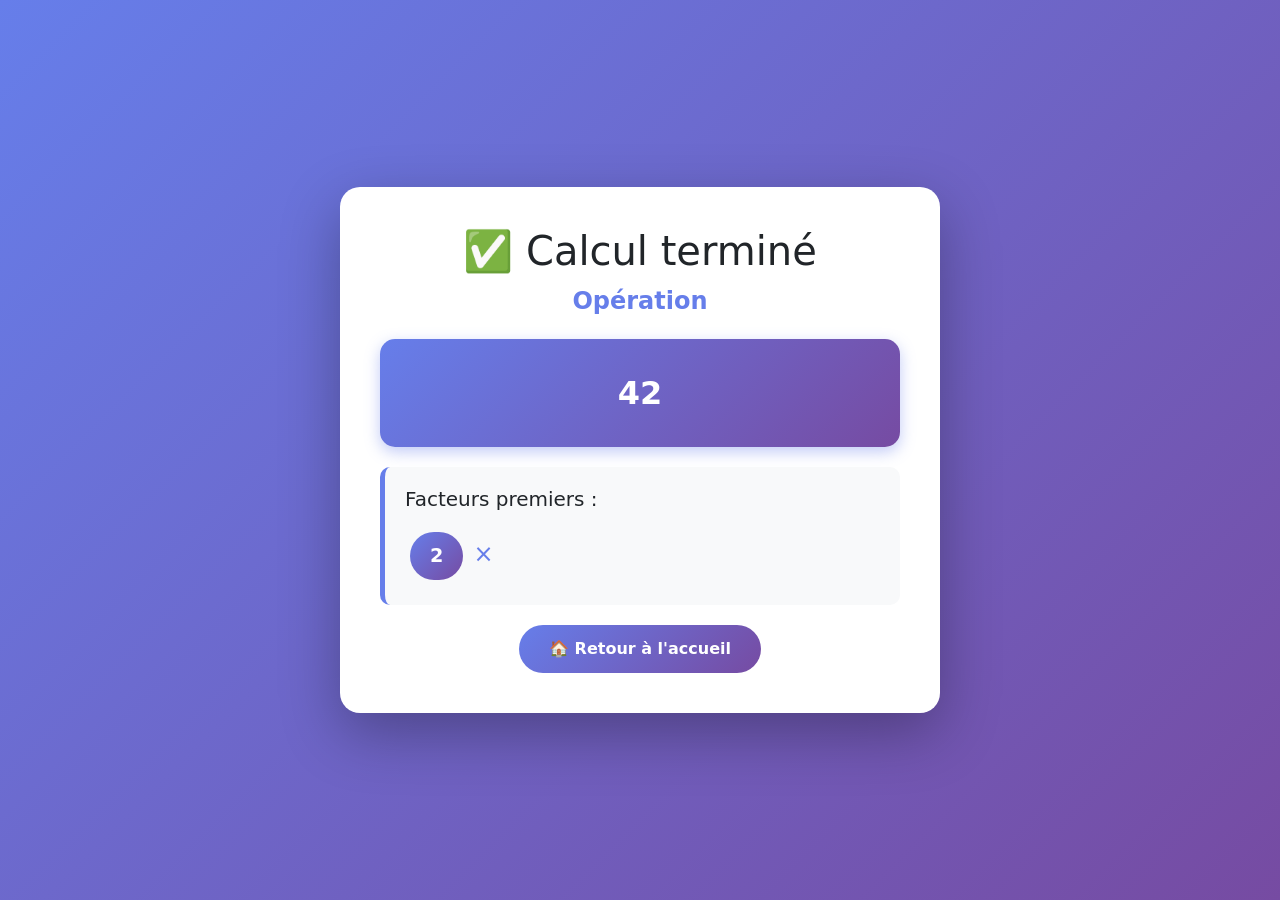
==== calculatriceSpringBoot/calculatrice/src/main/resources/templates/resultat.html @ 8180823b "Implémentation Somme et Factorisation, Création templates, ajout Controller" ====
<!DOCTYPE html>
<html xmlns:th="http://www.thymeleaf.org" lang="fr">
<head>
    <meta charset="UTF-8">
    <meta name="viewport" content="width=device-width, initial-scale=1.0">
    <title>Résultat - Calculatrice</title>
    <link href="https://cdn.jsdelivr.net/npm/bootstrap@5.3.0/dist/css/bootstrap.min.css" rel="stylesheet">
    <style>
        body {
            background: linear-gradient(135deg, #667eea 0%, #764ba2 100%);
            min-height: 100vh;
            display: flex;
            align-items: center;
            justify-content: center;
            padding: 20px;
        }
        .result-card {
            background: white;
            border-radius: 20px;
            box-shadow: 0 20px 60px rgba(0, 0, 0, 0.3);
            padding: 40px;
            max-width: 600px;
            width: 100%;
        }
        .operation-title {
            color: #667eea;
            font-weight: bold;
            font-size: 1.5rem;
            margin-bottom: 20px;
        }
        .result-value {
            background: linear-gradient(135deg, #667eea 0%, #764ba2 100%);
            color: white;
            padding: 30px;
            border-radius: 15px;
            font-size: 2rem;
            font-weight: bold;
            text-align: center;
            margin: 20px 0;
            box-shadow: 0 5px 15px rgba(102, 126, 234, 0.4);
        }
        .facteurs-list {
            background: #f8f9fa;
            padding: 20px;
            border-radius: 10px;
            border-left: 5px solid #667eea;
        }
        .facteur-item {
            display: inline-block;
            background: linear-gradient(135deg, #667eea 0%, #764ba2 100%);
            color: white;
            padding: 10px 20px;
            margin: 5px;
            border-radius: 25px;
            font-weight: bold;
            font-size: 1.2rem;
        }
        .btn-home {
            background: linear-gradient(135deg, #667eea 0%, #764ba2 100%);
            border: none;
            color: white;
            padding: 12px 30px;
            border-radius: 25px;
            font-weight: bold;
            text-decoration: none;
            display: inline-block;
            margin-top: 20px;
            transition: transform 0.3s;
        }
        .btn-home:hover {
            transform: scale(1.05);
            color: white;
        }
    </style>
</head>
<body>
    <div class="result-card">
        <div class="text-center">
            <h1>✅ Calcul terminé</h1>
            <p class="operation-title" th:text="${operation}">Opération</p>
        </div>

        <!-- Affichage du résultat numérique (pour somme et sommeMultiple) -->
        <div th:if="${resultat != null}" class="result-value" th:text="${resultat}">
            42
        </div>

        <!-- Affichage de la factorisation (liste de facteurs) -->
        <div th:if="${facteurs != null}" class="facteurs-list">
            <h5 class="mb-3">Facteurs premiers :</h5>
            <div>
                <span th:each="facteur, iterStat : ${facteurs}">
                    <span class="facteur-item" th:text="${facteur}">2</span>
                    <span th:if="${!iterStat.last}" style="font-size: 1.5rem; color: #667eea;"> × </span>
                </span>
            </div>
        </div>

        <div class="text-center">
            <a href="/" class="btn-home">
                🏠 Retour à l'accueil
            </a>
        </div>
    </div>

    <script src="https://cdn.jsdelivr.net/npm/bootstrap@5.3.0/dist/js/bootstrap.bundle.min.js"></script>
</body>
</html>
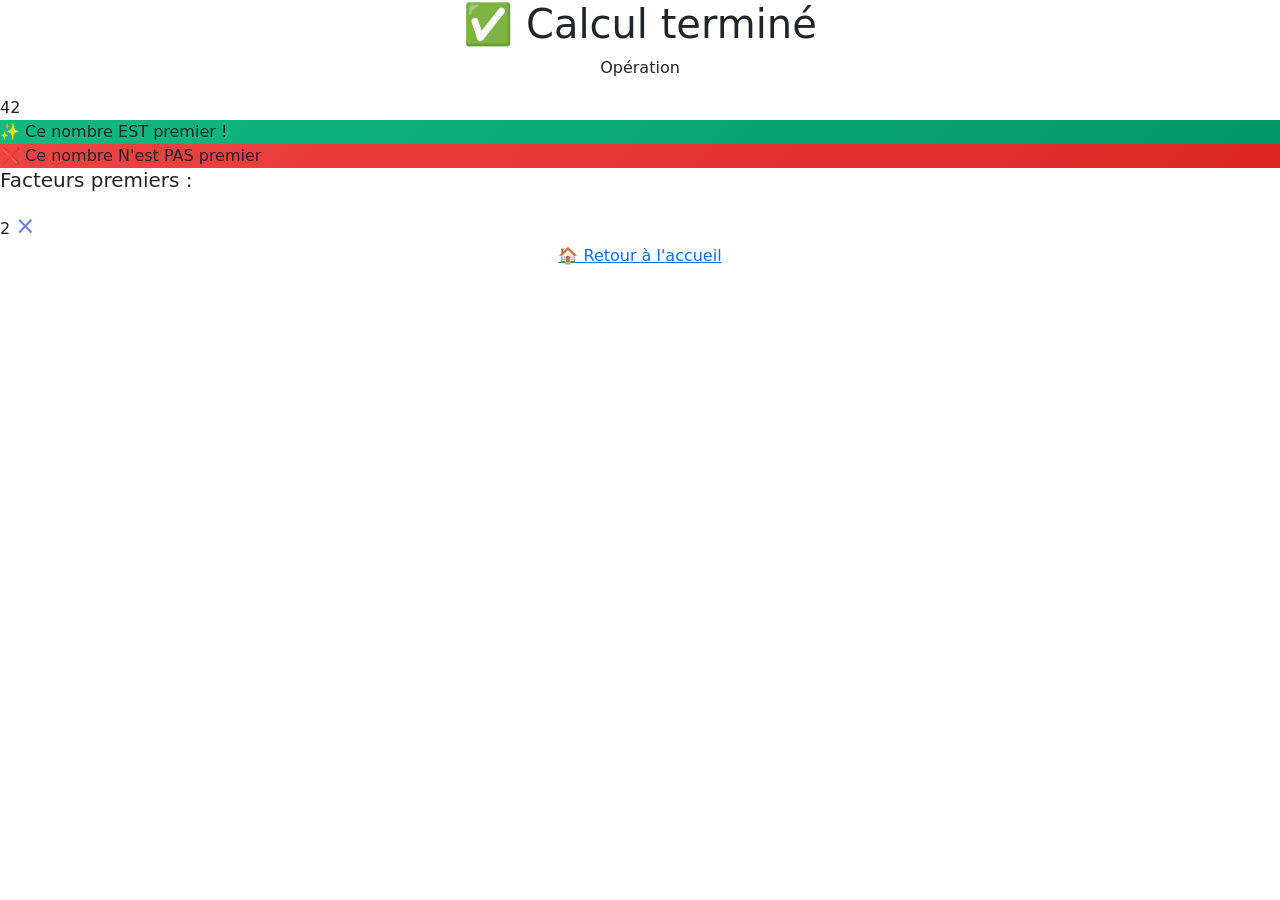
==== commit 75c79455: "Refacto du CSS, ajout de Premier" ====
--- a/calculatriceSpringBoot/calculatrice/src/main/resources/templates/resultat.html
+++ b/calculatriceSpringBoot/calculatrice/src/main/resources/templates/resultat.html
@@ -5,73 +5,7 @@
     <meta name="viewport" content="width=device-width, initial-scale=1.0">
     <title>Résultat - Calculatrice</title>
     <link href="https://cdn.jsdelivr.net/npm/bootstrap@5.3.0/dist/css/bootstrap.min.css" rel="stylesheet">
-    <style>
-        body {
-            background: linear-gradient(135deg, #667eea 0%, #764ba2 100%);
-            min-height: 100vh;
-            display: flex;
-            align-items: center;
-            justify-content: center;
-            padding: 20px;
-        }
-        .result-card {
-            background: white;
-            border-radius: 20px;
-            box-shadow: 0 20px 60px rgba(0, 0, 0, 0.3);
-            padding: 40px;
-            max-width: 600px;
-            width: 100%;
-        }
-        .operation-title {
-            color: #667eea;
-            font-weight: bold;
-            font-size: 1.5rem;
-            margin-bottom: 20px;
-        }
-        .result-value {
-            background: linear-gradient(135deg, #667eea 0%, #764ba2 100%);
-            color: white;
-            padding: 30px;
-            border-radius: 15px;
-            font-size: 2rem;
-            font-weight: bold;
-            text-align: center;
-            margin: 20px 0;
-            box-shadow: 0 5px 15px rgba(102, 126, 234, 0.4);
-        }
-        .facteurs-list {
-            background: #f8f9fa;
-            padding: 20px;
-            border-radius: 10px;
-            border-left: 5px solid #667eea;
-        }
-        .facteur-item {
-            display: inline-block;
-            background: linear-gradient(135deg, #667eea 0%, #764ba2 100%);
-            color: white;
-            padding: 10px 20px;
-            margin: 5px;
-            border-radius: 25px;
-            font-weight: bold;
-            font-size: 1.2rem;
-        }
-        .btn-home {
-            background: linear-gradient(135deg, #667eea 0%, #764ba2 100%);
-            border: none;
-            color: white;
-            padding: 12px 30px;
-            border-radius: 25px;
-            font-weight: bold;
-            text-decoration: none;
-            display: inline-block;
-            margin-top: 20px;
-            transition: transform 0.3s;
-        }
-        .btn-home:hover {
-            transform: scale(1.05);
-            color: white;
-        }
-    </style>
+    <link href="/css/resultat.css" rel="stylesheet">
 </head>
 <body>
     <div class="result-card">
@@ -83,6 +17,16 @@
         <!-- Affichage du résultat numérique (pour somme et sommeMultiple) -->
         <div th:if="${resultat != null}" class="result-value" th:text="${resultat}">
             42
+        </div>
+
+        <!-- Affichage du nombre premier -->
+        <div th:if="${estPremier != null}" class="result-value">
+            <div th:if="${estPremier}" style="background: linear-gradient(135deg, #10b981 0%, #059669 100%);">
+                ✨ Ce nombre EST premier !
+            </div>
+            <div th:unless="${estPremier}" style="background: linear-gradient(135deg, #ef4444 0%, #dc2626 100%);">
+                ❌ Ce nombre N'est PAS premier
+            </div>
         </div>
 
         <!-- Affichage de la factorisation (liste de facteurs) -->
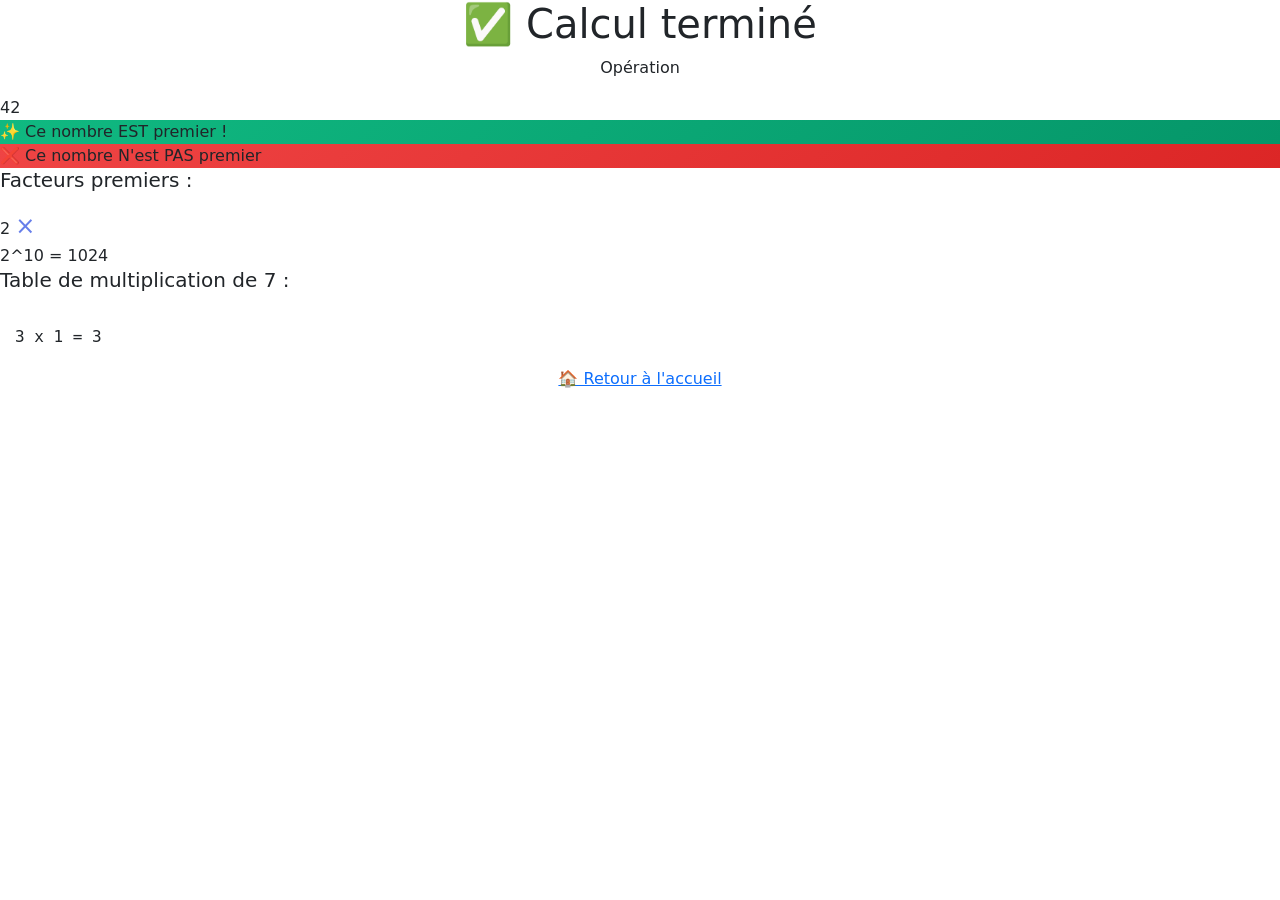
==== commit adad1233: "Correction des Services, ajout des fichiers Docker, maj de Model" ====
--- a/calculatriceSpringBoot/calculatrice/src/main/resources/templates/resultat.html
+++ b/calculatriceSpringBoot/calculatrice/src/main/resources/templates/resultat.html
@@ -11,32 +11,47 @@
     <div class="result-card">
         <div class="text-center">
             <h1>✅ Calcul terminé</h1>
-            <p class="operation-title" th:text="${operation}">Opération</p>
+            <p class="operation-title" th:text="${resultat.operation}">Opération</p>
         </div>
 
         <!-- Affichage du résultat numérique (pour somme et sommeMultiple) -->
-        <div th:if="${resultat != null}" class="result-value" th:text="${resultat}">
+        <div th:if="${resultat.resultat != null}" class="result-value" th:text="${resultat.resultat}">
             42
         </div>
 
         <!-- Affichage du nombre premier -->
-        <div th:if="${estPremier != null}" class="result-value">
-            <div th:if="${estPremier}" style="background: linear-gradient(135deg, #10b981 0%, #059669 100%);">
+        <div th:if="${resultat.estPremier != null}" class="result-value">
+            <div th:if="${resultat.estPremier}" style="background: linear-gradient(135deg, #10b981 0%, #059669 100%);">
                 ✨ Ce nombre EST premier !
             </div>
-            <div th:unless="${estPremier}" style="background: linear-gradient(135deg, #ef4444 0%, #dc2626 100%);">
+            <div th:unless="${resultat.estPremier}" style="background: linear-gradient(135deg, #ef4444 0%, #dc2626 100%);">
                 ❌ Ce nombre N'est PAS premier
             </div>
         </div>
 
         <!-- Affichage de la factorisation (liste de facteurs) -->
-        <div th:if="${facteurs != null}" class="facteurs-list">
+        <div th:if="${resultat.facteurs != null}" class="facteurs-list">
             <h5 class="mb-3">Facteurs premiers :</h5>
             <div>
-                <span th:each="facteur, iterStat : ${facteurs}">
+                <span th:each="facteur, iterStat : ${resultat.facteurs}">
                     <span class="facteur-item" th:text="${facteur}">2</span>
                     <span th:if="${!iterStat.last}" style="font-size: 1.5rem; color: #667eea;"> × </span>
                 </span>
+            </div>
+        </div>
+
+        <!-- Affichage du calcul de puissance -->
+        <div th:if="${resultat.base != null and resultat.exposant != null}" class="result-value">
+            <span th:text="${resultat.base}">2</span>^<span th:text="${resultat.exposant}">10</span> = <span th:text="${resultat.resultat}">1024</span>
+        </div>
+
+        <!-- Affichage de la table de multiplication -->
+        <div th:if="${resultat.table != null}" class="facteurs-list">
+            <h5 class="mb-3">Table de multiplication de <span th:text="${resultat.nombre}">7</span> :</h5>
+            <div style="background: white; padding: 15px; border-radius: 8px; font-family: monospace; line-height: 1.8;">
+                <div th:each="ligne : ${resultat.table}" th:text="${ligne}">
+                    3 x  1 =    3
+                </div>
             </div>
         </div>
 
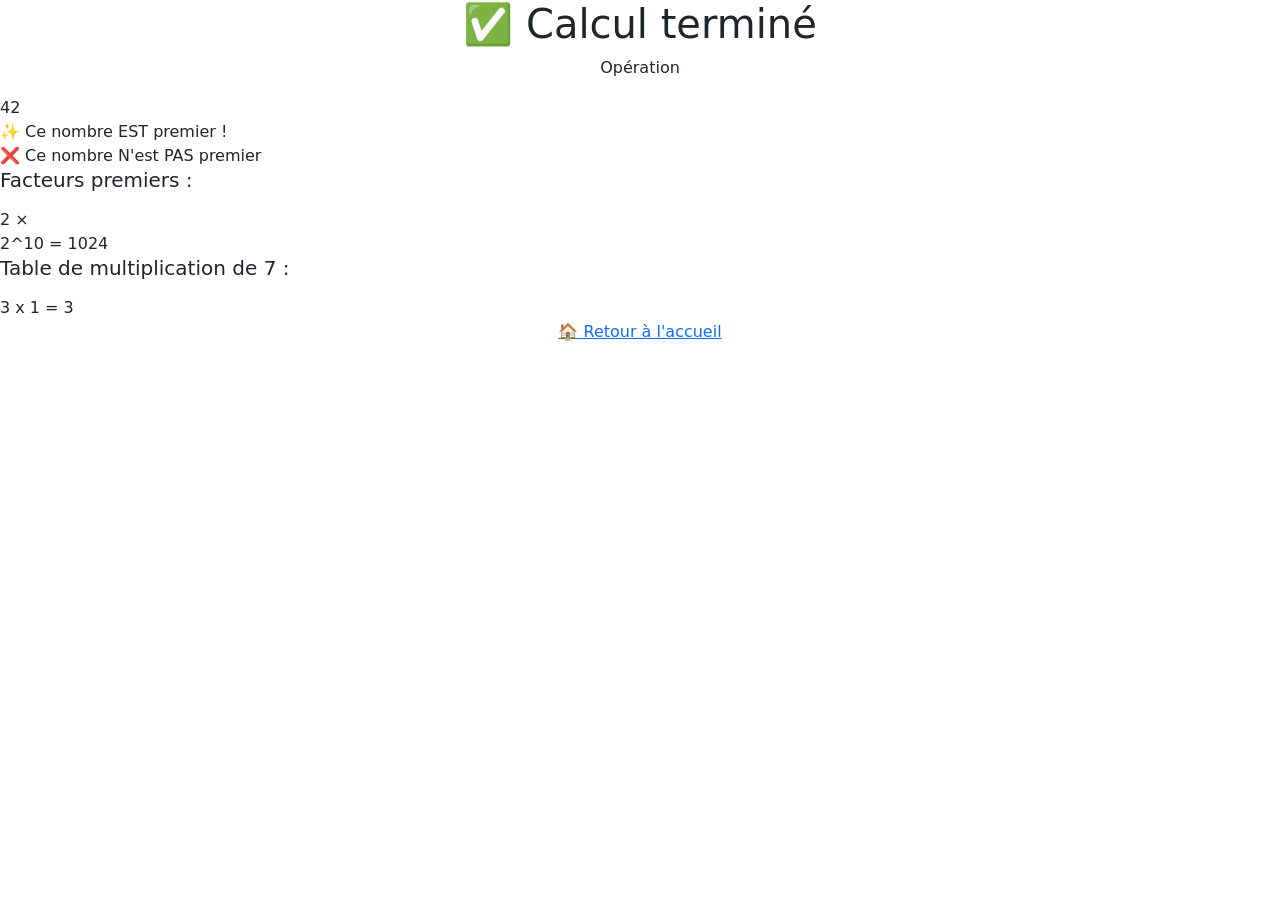
==== commit 8ebc1efa: "Ajustements CSS" ====
--- a/calculatriceSpringBoot/calculatrice/src/main/resources/templates/resultat.html
+++ b/calculatriceSpringBoot/calculatrice/src/main/resources/templates/resultat.html
@@ -21,10 +21,10 @@
 
         <!-- Affichage du nombre premier -->
         <div th:if="${resultat.estPremier != null}" class="result-value">
-            <div th:if="${resultat.estPremier}" style="background: linear-gradient(135deg, #10b981 0%, #059669 100%);">
+            <div th:if="${resultat.estPremier}" class="result-value result-premier-true">
                 ✨ Ce nombre EST premier !
             </div>
-            <div th:unless="${resultat.estPremier}" style="background: linear-gradient(135deg, #ef4444 0%, #dc2626 100%);">
+            <div th:unless="${resultat.estPremier}" class="result-value result-premier-false">
                 ❌ Ce nombre N'est PAS premier
             </div>
         </div>
@@ -35,7 +35,7 @@
             <div>
                 <span th:each="facteur, iterStat : ${resultat.facteurs}">
                     <span class="facteur-item" th:text="${facteur}">2</span>
-                    <span th:if="${!iterStat.last}" style="font-size: 1.5rem; color: #667eea;"> × </span>
+                    <span th:if="${!iterStat.last}" class="facteur-separator"> × </span>
                 </span>
             </div>
         </div>
@@ -48,7 +48,7 @@
         <!-- Affichage de la table de multiplication -->
         <div th:if="${resultat.table != null}" class="facteurs-list">
             <h5 class="mb-3">Table de multiplication de <span th:text="${resultat.nombre}">7</span> :</h5>
-            <div style="background: white; padding: 15px; border-radius: 8px; font-family: monospace; line-height: 1.8;">
+            <div class="table-multiplication">
                 <div th:each="ligne : ${resultat.table}" th:text="${ligne}">
                     3 x  1 =    3
                 </div>
